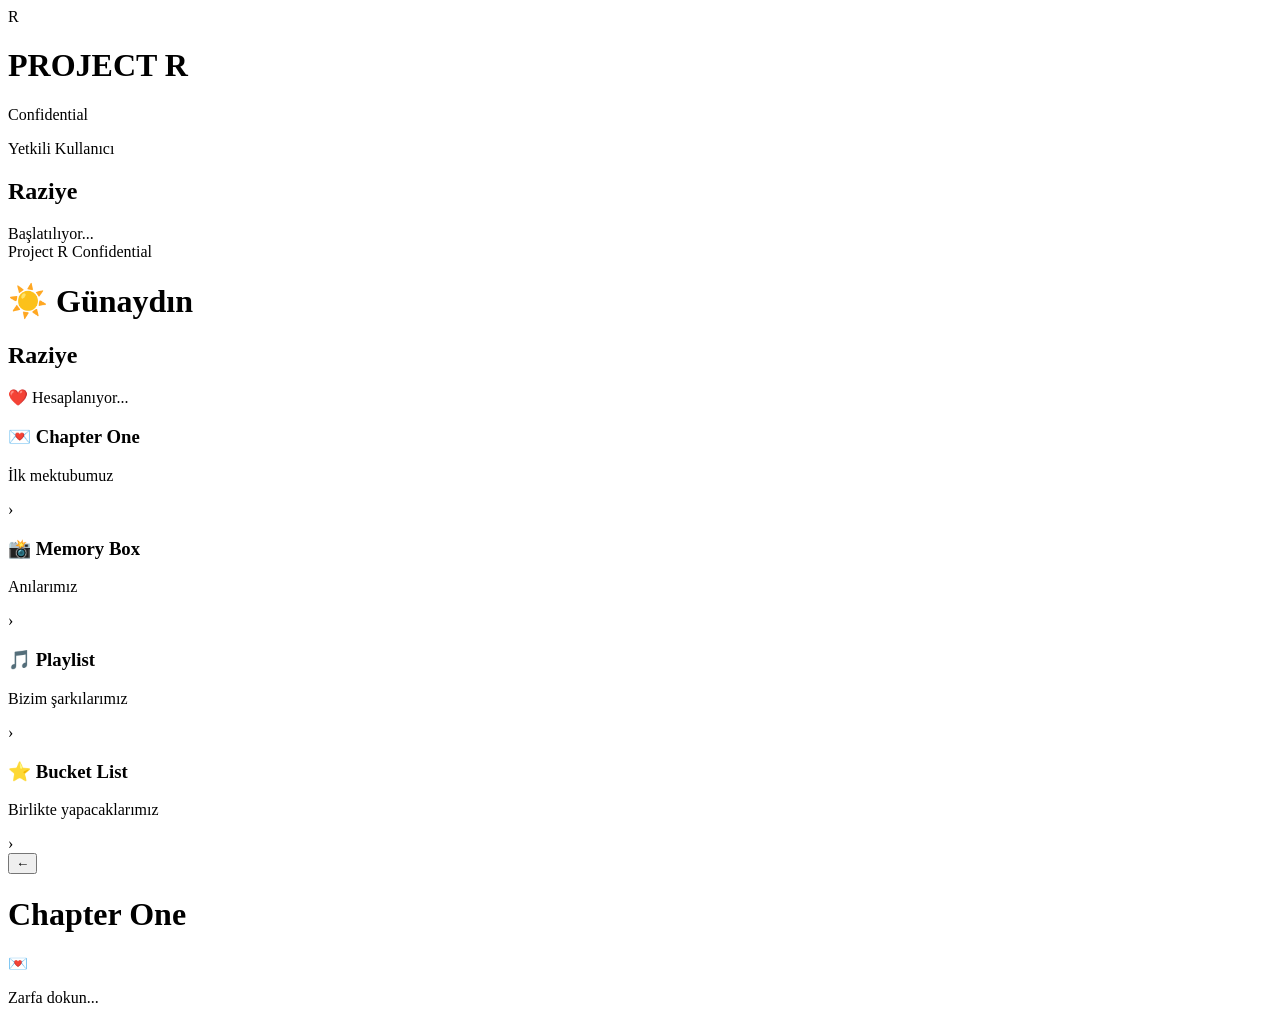
==== Sprint2/index.html @ bad5815f "Create index.html" ====
<!DOCTYPE html>
<html lang="tr">

<head>

    <meta charset="UTF-8">
    <meta name="viewport" content="width=device-width, initial-scale=1.0">

    <title>Project R</title>

    <link rel="stylesheet" href="style.css">

</head>

<body>

    <div class="app">

        <div class="phone">

            <!-- Splash Screen -->

            <div class="screen" id="splashScreen">

                <div class="splash">

                    <div class="logo">
                        R
                    </div>

                    <h1>PROJECT R</h1>

                    <p class="codename">
                        Confidential
                    </p>

                    <div class="userBox">

                        <span>Yetkili Kullanıcı</span>

                        <h2>Raziye</h2>

                    </div>

                    <div class="loadingText" id="loadingText">

                        Başlatılıyor...

                    </div>

                </div>

            </div>

            <!-- Home Screen -->

            <div class="screen hidden" id="homeScreen">

                <div class="home">

                    <div class="top">

                        <span class="miniTitle">
                            Project R
                        </span>

                        <span class="codeName">
                            Confidential
                        </span>

                    </div>

                    <div class="welcome">

                        <h1 id="greeting">
                            ☀️ Günaydın
                        </h1>

                        <h2>Raziye</h2>

                    </div>

                    <div class="counterCard">

                        ❤️
                        <span id="loveCounter">
                            Hesaplanıyor...
                        </span>

                    </div>

                    <div class="menu">

                        <div class="card" id="chapterCard">

                            <div>

                                <h3>💌 Chapter One</h3>

                                <p>İlk mektubumuz</p>

                            </div>

                            <span>›</span>

                        </div>

                        <div class="card">

                            <div>

                                <h3>📸 Memory Box</h3>

                                <p>Anılarımız</p>

                            </div>

                            <span>›</span>

                        </div>

                        <div class="card">

                            <div>

                                <h3>🎵 Playlist</h3>

                                <p>Bizim şarkılarımız</p>

                            </div>

                            <span>›</span>

                        </div>

                        <div class="card">

                            <div>

                                <h3>⭐ Bucket List</h3>

                                <p>Birlikte yapacaklarımız</p>

                            </div>

                            <span>›</span>

                        </div>

                    </div>

                </div>

            </div>
            <!-- Chapter One Screen -->

            <div class="screen hidden" id="chapterScreen">

                <div class="letterPage">

                    <button id="backButton">
                        ←
                    </button>

                    <h1>Chapter One</h1>

                    <div class="envelope">
                        💌
                    </div>

                    <p>
                        Zarfa dokun...
                    </p>

                </div>

            </div>

        </div>

    </div>

    <script src="script.js"></script>

</body>

</html>
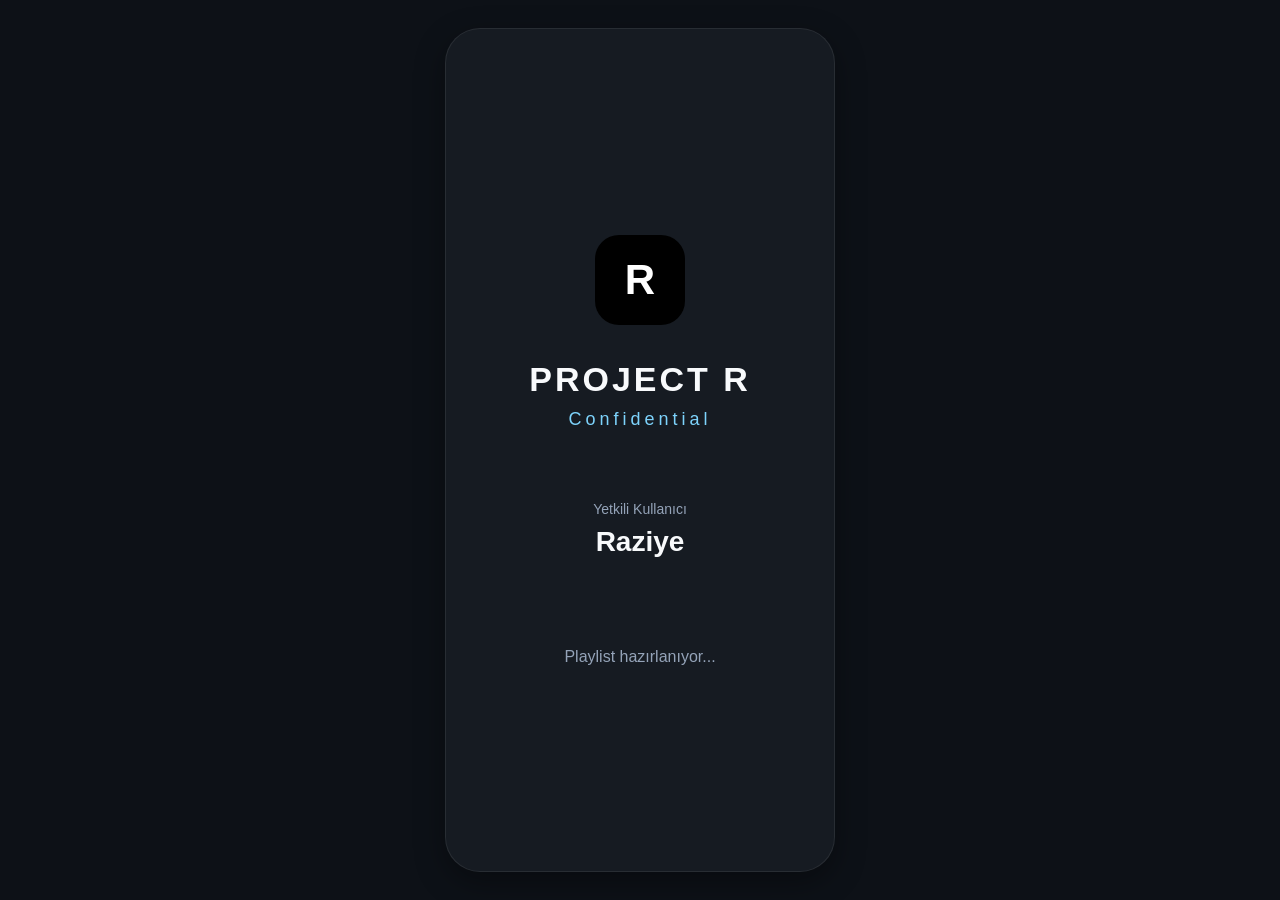
==== commit c4d66b91: "Update index.html" ====
--- a/Sprint2/index.html
+++ b/Sprint2/index.html
@@ -105,7 +105,7 @@
 
                         </div>
 
-                        <div class="card">
+                        <div class="card" id="memoryCard">
 
                             <div>
 
@@ -119,13 +119,13 @@
 
                         </div>
 
-                        <div class="card">
+                        <div class="card" id="playlistCard">
 
                             <div>
 
                                 <h3>🎵 Playlist</h3>
 
-                                <p>Bizim şarkılarımız</p>
+                                <p>Bizim şarkılarımız...</p>
 
                             </div>
 
@@ -133,7 +133,7 @@
 
                         </div>
 
-                        <div class="card">
+                        <div class="card" id="bucketCard">
 
                             <div>
 
@@ -152,34 +152,214 @@
                 </div>
 
             </div>
+            <!-- Playlist Screen -->
+
+            <div class="screen hidden" id="playlistScreen">
+
+                <div class="playlistPage">
+
+                    <div class="playlistHeader">
+
+                        <button class="backButton" id="playlistBack">
+                            ←
+                        </button>
+
+                        <h1>🎵 Playlist</h1>
+
+                    </div>
+
+                    <div class="playlistGrid">
+
+                        <div class="playlistCard" id="hosPlaylist">
+
+                            <img src="assets/images/hos.jpg" class="playlistCover">
+
+                            <h2>Hoş</h2>
+
+                            <p>24 şarkı • 1 sa 37 dk</p>
+
+                        </div>
+
+                        <div class="playlistCard" id="mePlaylist">
+
+                            <img src="assets/images/me.jpg" class="playlistCover">
+
+                            <h2>Me</h2>
+
+                            <p>31 şarkı • 2 sa 05 dk</p>
+
+                        </div>
+
+                    </div>
+
+                </div>
+
+            </div>
+            <!-- MEMORY BOX -->
+
+            <div class="screen hidden" id="memoryScreen">
+
+                <div class="memoryPage">
+
+                    <div class="memoryHeader">
+
+                        <button class="backButton" id="memoryBack">
+                            ←
+                        </button>
+
+                        <h1>📸 Memory Box</h1>
+
+                    </div>
+
+                    <p class="memorySubtitle">
+                        Hikâyemize şahitlik edecek fotoğraflar burada yerini alacak.
+                    </p>
+
+                    <div class="memoryGrid">
+
+                        <div class="memoryPhoto">
+                            <span>🖼️</span>
+                        </div>
+
+                        <div class="memoryPhoto">
+                            <span>🖼️</span>
+                        </div>
+
+                        <div class="memoryPhoto">
+                            <span>🖼️</span>
+                        </div>
+
+                        <div class="memoryPhoto">
+                            <span>🖼️</span>
+                        </div>
+
+                    </div>
+
+                    <div class="memoryInfo">
+
+                        <div class="heart">💙</div>
+
+                        <h2>Bir gün burası anılarımızla dolacak.</h2>
+
+                        <p>
+
+                            Bugün boş görünüyor olabilir.
+
+                            <br>
+
+                            Ama her güzel hikâye ilk sayfasıyla başlar.
+
+                        </p>
+
+                    </div>
+
+                </div>
+
+            </div>
+            <!-- Bucket Screen -->
+
+            <div class="screen hidden" id="bucketScreen">
+
+                <div class="bucketPage">
+
+                    <div class="bucketHeader">
+
+                        <button class="backButton" id="bucketBack">
+                            ←
+                        </button>
+
+                        <h1>⭐ Bucket List</h1>
+
+                    </div>
+
+                    <p class="bucketSubtitle">
+                        Birlikte gerçekleştireceklerimiz.
+                    </p>
+
+                    <div id="bucketList"></div>
+
+                </div>
+
+            </div>
             <!-- Chapter One Screen -->
 
+            <!-- ==========================
+     CHAPTER ONE
+========================== -->
+
             <div class="screen hidden" id="chapterScreen">
 
-                <div class="letterPage">
-
-                    <button id="backButton">
+                <div class="chapterPage">
+
+                    <button class="backButton" id="backButton">
                         ←
                     </button>
 
                     <h1>Chapter One</h1>
 
-                    <div class="envelope">
-                        💌
-                    </div>
-
-                    <p>
+                    <div class="scene">
+
+                        <!-- Mektup -->
+
+                        <div class="letter" id="letter">
+
+                            <div class="letterContent">
+
+                                <h2>Chapter One</h2>
+
+                                <p id="letterText">
+
+                                    Sevgili Raziye,
+
+                                    <br><br>
+
+                                    Lorem ipsum dolor sit amet...
+
+                                    <br><br>
+
+                                    Lorem ipsum dolor sit amet...
+
+                                    <br><br>
+
+                                    Lorem ipsum dolor sit amet...
+
+                                    <br><br>
+
+                                    Lorem ipsum dolor sit amet...
+
+                                    <br><br>
+
+                                    Lorem ipsum dolor sit amet...
+
+                                </p>
+
+                            </div>
+
+                        </div>
+
+                        <!-- Zarf -->
+
+                        <img id="envelope" class="envelope" src="assets/images/envelope_closed.png" alt="Envelope">
+
+                    </div>
+
+                    <p id="tapText">
+
                         Zarfa dokun...
+
                     </p>
 
                 </div>
 
             </div>
 
+
         </div>
 
     </div>
 
+    </div>
+
     <script src="script.js"></script>
 
 </body>
--- a/Sprint2/style.css
+++ b/Sprint2/style.css
@@ -0,0 +1,1164 @@
+/* ==========================================
+   PROJECT R
+   Codename: Confidential
+   Version: 1.0
+========================================== */
+
+:root {
+
+    /* Ana Renkler */
+
+    --background: #0D1117;
+    --surface: #161B22;
+    --primary: #7DD3FC;
+    --text: #F8FAFC;
+    --text-secondary: #94A3B8;
+    --border: rgba(255, 255, 255, 0.08);
+
+    /* Cam Efekti */
+
+    --glass: rgba(255, 255, 255, 0.06);
+    --blur: blur(18px);
+
+    /* Yuvarlak Köşeler */
+
+    --radius-small: 12px;
+    --radius-medium: 20px;
+    --radius-large: 30px;
+
+    /* Gölge */
+
+    --shadow:
+        0 10px 30px rgba(0, 0, 0, .35);
+
+    /* Animasyon */
+
+    --transition: .35s ease;
+
+}
+
+/* RESET */
+
+* {
+    margin: 0;
+    padding: 0;
+    box-sizing: border-box;
+}
+
+body {
+
+    background: var(--background);
+
+    color: var(--text);
+
+    font-family:
+        -apple-system,
+        BlinkMacSystemFont,
+        "Segoe UI",
+        sans-serif;
+
+    min-height: 100vh;
+
+}
+
+.app {
+
+    width: 100%;
+    min-height: 100vh;
+
+    display: flex;
+
+    justify-content: center;
+
+    align-items: center;
+
+}
+
+.phone {
+
+    width: 390px;
+    height: 844px;
+
+    background: var(--surface);
+
+    border-radius: 35px;
+
+    border: 1px solid var(--border);
+
+    box-shadow: var(--shadow);
+
+    display: flex;
+    justify-content: center;
+    align-items: center;
+
+}
+
+/* ==========================================
+   SPLASH SCREEN
+========================================== */
+
+.splash {
+
+    width: 100%;
+    height: 100%;
+
+    display: flex;
+    flex-direction: column;
+
+    justify-content: center;
+    align-items: center;
+
+    text-align: center;
+
+    padding: 40px;
+
+}
+
+.logo {
+
+    width: 90px;
+    height: 90px;
+
+    border-radius: 24px;
+
+    background: #000;
+
+    display: flex;
+    justify-content: center;
+    align-items: center;
+
+    font-size: 42px;
+    font-weight: 700;
+
+    color: white;
+
+    margin-bottom: 35px;
+
+}
+
+.splash h1 {
+
+    font-size: 34px;
+
+    letter-spacing: 3px;
+
+    margin-bottom: 10px;
+
+}
+
+.codename {
+
+    color: var(--primary);
+
+    letter-spacing: 4px;
+
+    font-size: 18px;
+
+}
+
+.userBox {
+
+    margin-top: 70px;
+
+}
+
+.userBox span {
+
+    color: var(--text-secondary);
+
+    font-size: 14px;
+
+}
+
+.userBox h2 {
+
+    margin-top: 8px;
+
+    font-size: 28px;
+
+    font-weight: 600;
+
+}
+
+.loadingText {
+
+    margin-top: 90px;
+
+    color: var(--text-secondary);
+
+    font-size: 16px;
+
+}
+
+@keyframes breathe {
+
+    0% {
+
+        transform: scale(1);
+        box-shadow: 0 0 0 rgba(125, 211, 252, 0);
+
+    }
+
+    50% {
+
+        transform: scale(1.06);
+        box-shadow: 0 0 35px rgba(125, 211, 252, .18);
+
+    }
+
+    100% {
+
+        transform: scale(1);
+        box-shadow: 0 0 0 rgba(125, 211, 252, 0);
+
+    }
+
+}
+
+.logo {
+
+    animation: breathe 3s ease-in-out infinite;
+
+}
+
+.loadingText {
+
+    margin-top: 90px;
+
+    color: var(--text-secondary);
+
+    font-size: 16px;
+
+    animation: fadeText 2s infinite;
+
+}
+
+@keyframes fadeText {
+
+    0% {
+
+        opacity: .35;
+
+    }
+
+    50% {
+
+        opacity: 1;
+
+    }
+
+    100% {
+
+        opacity: .35;
+
+    }
+
+}
+
+.screen {
+
+    width: 100%;
+    height: 100%;
+
+}
+
+.hidden {
+
+    display: none;
+
+}
+
+.home {
+
+    width: 100%;
+    height: 100%;
+
+    display: flex;
+
+    flex-direction: column;
+
+    justify-content: center;
+
+    align-items: center;
+
+    text-align: center;
+
+}
+
+.home h1 {
+
+    font-size: 32px;
+
+}
+
+.home h2 {
+
+    margin-top: 15px;
+
+    color: var(--primary);
+
+}
+
+.home p {
+
+    margin-top: 25px;
+
+    color: var(--text-secondary);
+
+}
+
+.home {
+
+    width: 100%;
+    height: 100%;
+
+    display: flex;
+    flex-direction: column;
+
+    padding: 50px 28px;
+
+}
+
+.top {
+
+    display: flex;
+    flex-direction: column;
+
+    margin-bottom: 40px;
+
+}
+
+.miniTitle {
+
+    font-size: 28px;
+    font-weight: 700;
+
+}
+
+.codeName {
+
+    color: var(--primary);
+
+    margin-top: 6px;
+
+    letter-spacing: 2px;
+
+}
+
+.welcome {
+
+    margin-bottom: 30px;
+
+}
+
+.welcome h1 {
+
+    font-size: 36px;
+
+}
+
+.welcome h2 {
+
+    margin-top: 10px;
+
+    color: var(--primary);
+
+    font-size: 28px;
+
+}
+
+.counterCard {
+
+    background: var(--glass);
+
+    backdrop-filter: var(--blur);
+
+    border: 1px solid var(--border);
+
+    border-radius: 20px;
+
+    padding: 18px;
+
+    margin-bottom: 30px;
+
+    font-size: 20px;
+
+}
+
+.menu {
+
+    display: flex;
+
+    flex-direction: column;
+
+    gap: 18px;
+
+}
+
+.card {
+
+    background: var(--glass);
+
+    backdrop-filter: var(--blur);
+
+    border: 1px solid var(--border);
+
+    border-radius: 20px;
+
+    padding: 20px;
+
+    display: flex;
+
+    justify-content: space-between;
+
+    align-items: center;
+
+    cursor: pointer;
+
+    transition: all .35s ease;
+
+}
+
+.card:hover {
+
+    transform: translateY(-5px);
+
+    border-color: var(--primary);
+
+}
+
+.card h3 {
+
+    margin-bottom: 8px;
+
+    font-size: 22px;
+
+}
+
+.card p {
+
+    color: var(--text-secondary);
+
+}
+
+.card {
+
+    opacity: 0;
+
+    transform: translateY(25px);
+
+}
+
+.card.show {
+
+    opacity: 1;
+
+    transform: translateY(0);
+
+    transition:
+        opacity .5s ease,
+        transform .5s ease;
+
+}
+
+.card:active {
+
+    transform: scale(.97);
+
+}
+
+/* ==========================
+   CHAPTER ONE
+========================== */
+
+.letterPage {
+
+    width: 100%;
+    height: 100%;
+
+    display: flex;
+
+    flex-direction: column;
+
+    justify-content: center;
+
+    align-items: center;
+
+    gap: 25px;
+
+}
+
+.letterPage h1 {
+
+    font-size: 34px;
+
+}
+
+.letterPage p {
+
+    color: var(--text-secondary);
+
+}
+
+#backButton {
+
+    position: absolute;
+
+    top: 35px;
+
+    left: 25px;
+
+    width: 45px;
+
+    height: 45px;
+
+    border: none;
+
+    border-radius: 50%;
+
+    cursor: pointer;
+
+    font-size: 22px;
+
+    color: white;
+
+    background: var(--glass);
+
+}
+
+/* ==========================
+   ENVELOPE
+========================== */
+
+/* =====================================================
+   CHAPTER ONE
+===================================================== */
+
+.chapterPage{
+
+    width:100%;
+    height:100%;
+
+    display:flex;
+    flex-direction:column;
+    align-items:center;
+
+    padding-top:40px;
+
+    position:relative;
+
+}
+
+.chapterPage h1{
+
+    font-size:38px;
+    margin-bottom:40px;
+
+}
+
+.backButton{
+
+    position:absolute;
+
+    left:20px;
+    top:20px;
+
+    width:45px;
+    height:45px;
+
+    border:none;
+    border-radius:50%;
+
+    background:rgba(255,255,255,.06);
+
+    color:white;
+
+    cursor:pointer;
+
+    font-size:22px;
+
+    backdrop-filter:blur(12px);
+
+    transition:.25s;
+
+}
+
+.backButton:hover{
+
+    transform:scale(1.08);
+
+}
+
+.scene{
+
+    position:relative;
+
+    width:260px;
+    height:320px;
+
+}
+
+/* ======================
+      LETTER
+====================== */
+
+.letter{
+
+    position:absolute;
+
+    left:50%;
+    bottom:0;
+
+    width:190px;
+    height:250px;
+
+    transform:translateX(-50%) translateY(70px);
+
+    background:#f8f5ee;
+
+    border-radius:18px;
+
+    box-shadow:0 18px 45px rgba(0,0,0,.35);
+
+    overflow:hidden;
+
+    opacity:0;
+
+    z-index:1;
+
+    transition:
+
+        transform .8s ease,
+
+        opacity .8s ease,
+
+        width .8s ease,
+
+        height .8s ease,
+
+        border-radius .8s ease;
+
+}
+
+/* kağıt çıktı */
+
+.letter.show{
+
+    transform:translateX(-50%) translateY(-80px);
+
+    opacity:1;
+
+}
+
+/* tam ekran */
+
+.letter.fullscreen{
+
+    position:fixed;
+
+    left:50%;
+    top:50%;
+
+    transform:translate(-50%,-50%);
+
+    width:320px;
+
+    height:700px;
+
+    border-radius:26px;
+
+    z-index:999;
+
+}
+
+/* ======================
+      CONTENT
+====================== */
+
+.letterContent{
+
+    width:100%;
+    height:100%;
+
+    overflow-y:auto;
+
+    padding:35px;
+
+    color:#303030;
+
+    line-height:2;
+
+    scrollbar-width:none;
+
+}
+
+
+.letterContent h2{
+
+    margin-bottom:25px;
+
+    font-size:42px;
+
+}
+
+.letterContent p{
+
+    color:#555;
+
+    font-size:18px;
+
+}
+
+/* ======================
+      ENVELOPE
+====================== */
+
+.envelope{
+
+    position:absolute;
+
+    left:50%;
+    bottom:0;
+
+    width:240px;
+
+    transform:translateX(-50%);
+
+    cursor:pointer;
+
+    z-index:5;
+
+    transition:
+
+        transform .8s ease,
+
+        opacity .6s ease;
+
+}
+
+/* aşağı kaybol */
+
+.envelope.hide{
+
+    transform:
+
+        translateX(-50%)
+
+        translateY(170px);
+
+    opacity:0;
+
+}
+
+/* ======================
+      TAP TEXT
+====================== */
+
+#tapText{
+
+    margin-top:30px;
+
+    color:#8fa6d5;
+
+    transition:.3s;
+
+}
+
+/* ======================
+      OVERLAY
+====================== */
+
+body.blur::before{
+
+    content:"";
+
+    position:fixed;
+
+    inset:0;
+
+    background:rgba(0,0,0,.45);
+
+    backdrop-filter:blur(12px);
+
+    z-index:900;
+
+}
+.playlistGrid{
+
+    display:flex;
+
+    justify-content:center;
+
+    gap:22px;
+
+    margin-top:45px;
+
+}
+
+.playlistCard{
+
+    width:145px;
+
+    cursor:pointer;
+
+    text-align:center;
+
+    transition:.25s;
+
+}
+
+.playlistCard:hover{
+
+    transform:scale(1.03);
+
+}
+
+.playlistCard:active{
+
+    transform:scale(.97);
+
+}
+
+.playlistCover{
+
+    width:145px;
+
+    height:145px;
+
+    border-radius:22px;
+
+    object-fit:cover;
+
+    box-shadow:0 10px 25px rgba(0,0,0,.35);
+
+}
+
+.playlistCard h2{
+
+    margin-top:14px;
+
+    font-size:22px;
+
+}
+
+.playlistCard p{
+
+    margin-top:8px;
+
+    color:#94A3B8;
+
+    font-size:14px;
+
+}
+.playlistCover{
+    transition: .3s;
+}
+
+.playlistCover:hover{
+    transform: translateY(-4px);
+    box-shadow: 0 18px 35px rgba(0,0,0,.35);
+}
+/* ==========================
+   PLAYLIST PAGE
+========================== */
+
+.playlistPage{
+
+    width:100%;
+    height:100%;
+
+    display:flex;
+    flex-direction:column;
+
+    align-items:center;
+
+    padding:40px 20px;
+
+}
+
+/* ==========================
+   PLAYLIST HEADER
+========================== */
+
+.playlistHeader{
+
+    position:relative;
+
+    width:100%;
+
+    display:flex;
+
+    justify-content:center;
+
+    align-items:center;
+
+    margin-bottom:50px;
+
+}
+
+.playlistHeader h1{
+
+    margin:0;
+
+    font-size:36px;
+
+}
+
+.playlistHeader .backButton{
+
+    position:absolute;
+
+    left:0;
+
+}
+/* ==========================
+   BUCKET LIST
+========================== */
+
+.bucketPage{
+
+    width:100%;
+    height:100%;
+
+    display:flex;
+    flex-direction:column;
+
+    align-items:center;
+
+    padding:40px 22px;
+
+}
+
+.bucketHeader{
+
+    position:relative;
+
+    width:100%;
+
+    display:flex;
+
+    justify-content:center;
+
+    align-items:center;
+
+    margin-bottom:10px;
+
+}
+
+.bucketHeader .backButton{
+
+    position:absolute;
+
+    left:0;
+
+}
+
+.bucketHeader h1{
+
+    margin:0;
+
+    font-size:36px;
+
+}
+
+.bucketSubtitle{
+
+    color:#94A3B8;
+
+    margin-bottom:35px;
+
+}
+
+#bucketList{
+
+    width:100%;
+
+    display:flex;
+
+    flex-direction:column;
+
+    gap:12px;
+
+}
+
+.bucketItem{
+
+    background:rgba(255,255,255,.05);
+
+    border:1px solid rgba(255,255,255,.08);
+
+    border-radius:18px;
+
+    padding:18px 20px;
+
+    display:flex;
+
+    align-items:center;
+
+    gap:14px;
+
+    transition:.25s;
+
+}
+
+.bucketItem:hover{
+
+    transform:translateY(-2px);
+
+    background:rgba(255,255,255,.08);
+
+}
+
+.bucketIcon{
+
+    font-size:22px;
+
+}
+
+.bucketDone{
+
+    opacity:.65;
+
+    text-decoration:line-through;
+
+}
+/* ==========================
+   MEMORY BOX
+========================== */
+
+.memoryPage{
+
+    width:100%;
+    height:100%;
+
+    padding:40px 24px;
+
+    display:flex;
+    flex-direction:column;
+    align-items:center;
+
+}
+
+.memoryHeader{
+
+    width:100%;
+
+    position:relative;
+
+    display:flex;
+
+    justify-content:center;
+
+    align-items:center;
+
+}
+
+.memoryHeader .backButton{
+
+    position:absolute;
+
+    left:0;
+
+}
+
+.memoryHeader h1{
+
+    font-size:38px;
+
+}
+
+.memorySubtitle{
+
+    margin-top:18px;
+
+    color:#94A3B8;
+
+    text-align:center;
+
+    line-height:1.7;
+
+}
+
+.memoryGrid{
+
+    margin-top:40px;
+
+    width:100%;
+
+    display:grid;
+
+    grid-template-columns:1fr 1fr;
+
+    gap:18px;
+
+}
+
+.memoryPhoto{
+
+    height:155px;
+
+    border-radius:24px;
+
+    border:2px dashed rgba(255,255,255,.12);
+
+    display:flex;
+
+    justify-content:center;
+
+    align-items:center;
+
+    font-size:48px;
+
+    color:#6d7d95;
+
+    transition:.25s;
+
+}
+
+.memoryPhoto:hover{
+
+    transform:translateY(-3px);
+
+    border-color:#7DD3FC;
+
+}
+
+.memoryInfo{
+
+    margin-top:35px;
+
+    width:100%;
+
+    padding:28px;
+
+    border-radius:24px;
+
+    background:rgba(255,255,255,.05);
+
+    border:1px solid rgba(255,255,255,.08);
+
+    text-align:center;
+
+}
+
+.memoryInfo .heart{
+
+    font-size:34px;
+
+    margin-bottom:12px;
+
+}
+
+.memoryInfo h2{
+
+    margin-bottom:12px;
+
+}
+
+.memoryInfo p{
+
+    color:#94A3B8;
+
+    line-height:1.8;
+
+}
